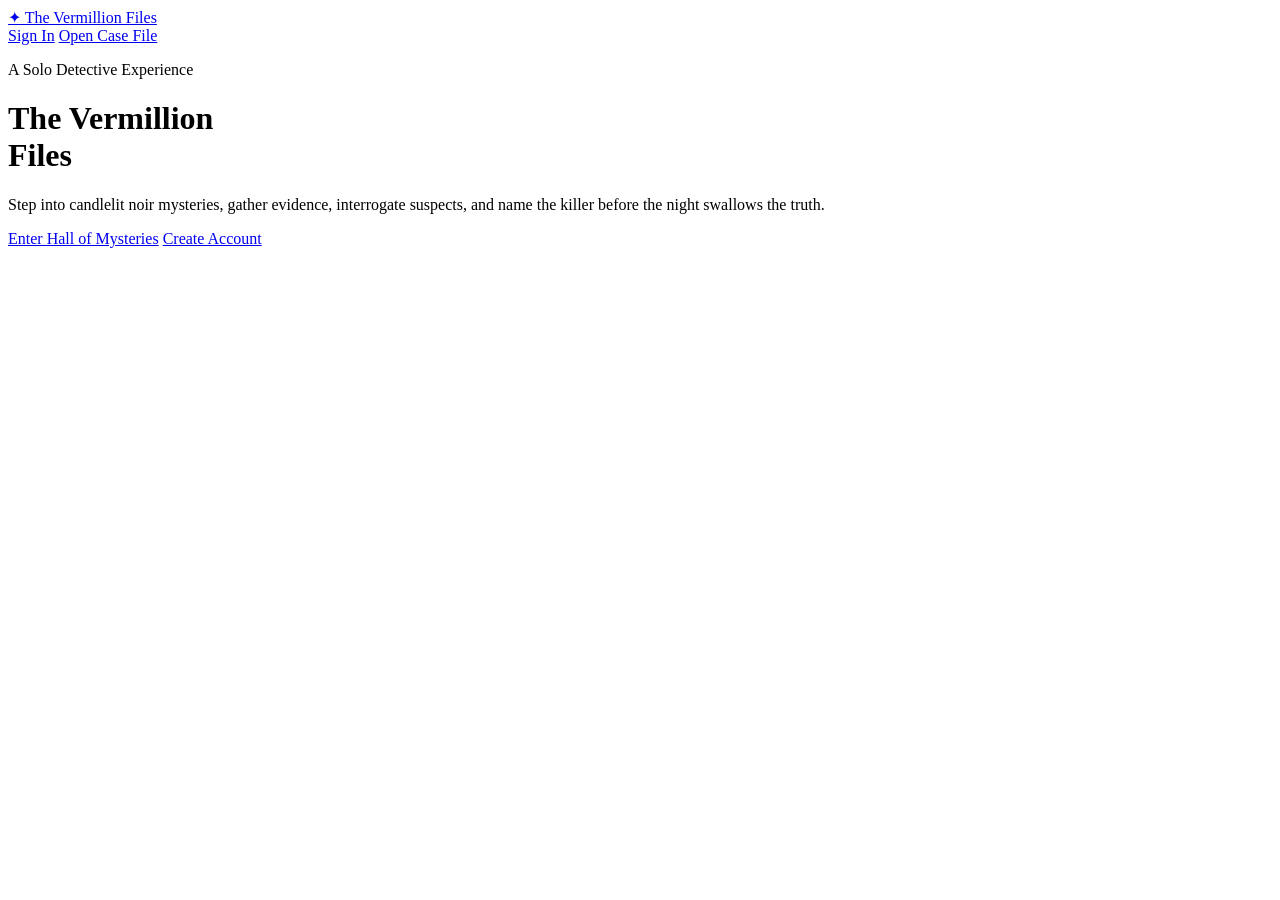
==== target/classes/static/index.html @ 071d6f50 "Initial Commit" ====
<!doctype html>
<html lang="en">
<head>
    <meta charset="UTF-8">
    <meta name="viewport" content="width=device-width, initial-scale=1.0">
    <title>Mystery Engine</title>
    <link rel="stylesheet" href="/styles.css">
</head>
<body>
<div class="container">
    <header class="topbar">
        <a href="/" class="brand">✦ The Vermillion Files</a>
        <div class="btn-row">
            <a class="btn-link" href="/login.html">Sign In</a>
            <a class="btn-link" href="/register.html">Open Case File</a>
        </div>
    </header>
    <p class="eyebrow">A Solo Detective Experience</p>
    <h1 class="candle-glow">The Vermillion<br>Files</h1>
    <p class="hero-text muted">Step into candlelit noir mysteries, gather evidence, interrogate suspects, and name the killer before the night swallows the truth.</p>
    <div class="card">
        <div class="btn-row">
            <a class="btn-link" href="/hall.html">Enter Hall of Mysteries</a>
            <a class="btn-link" href="/register.html">Create Account</a>
        </div>
    </div>
</div>
</body>
</html>
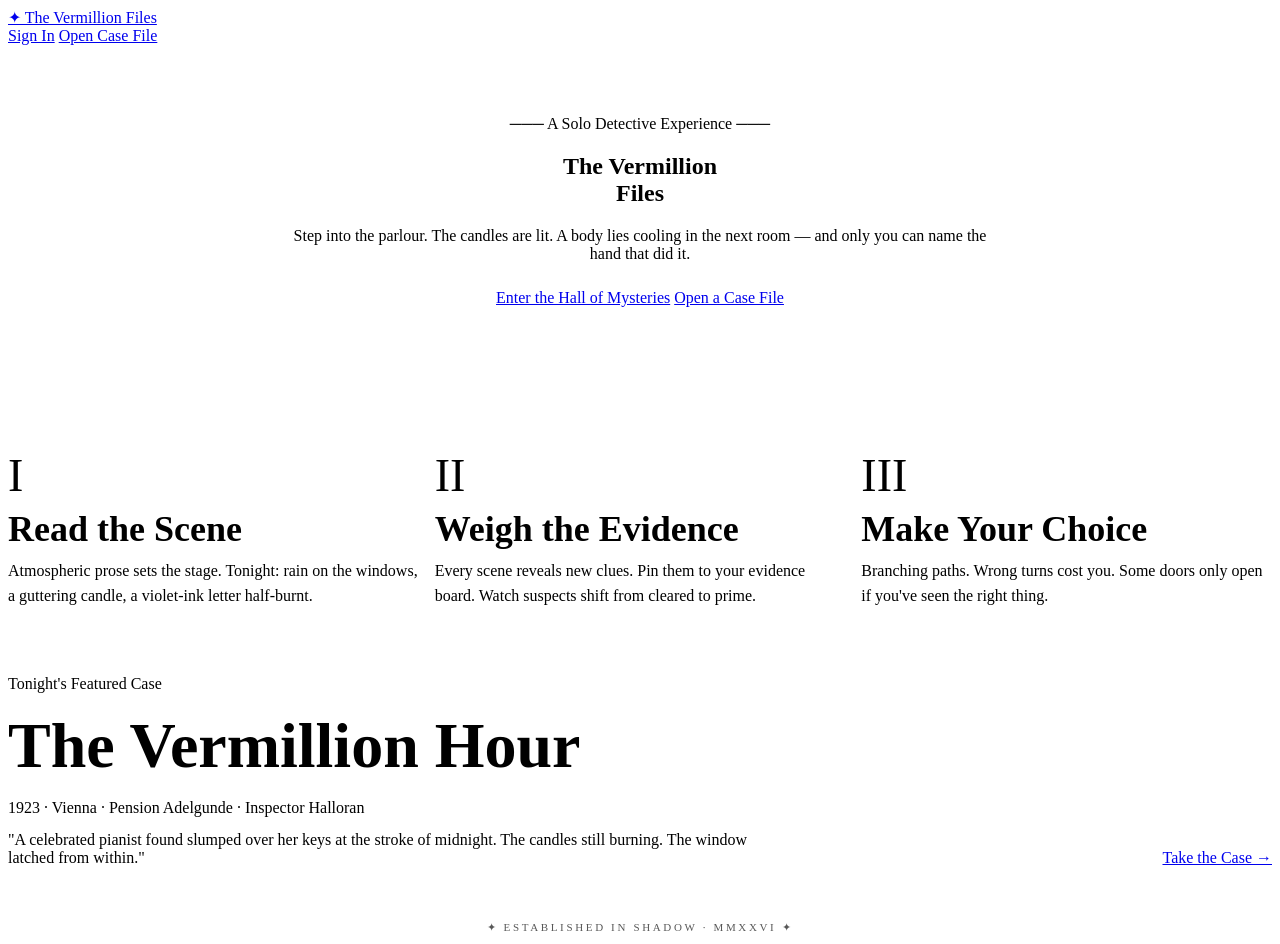
==== commit eb87f2c4: "UI updated: Hall page, Vermillion Hour, Game page redesign, and the Landing Page" ====
--- a/target/classes/static/index.html
+++ b/target/classes/static/index.html
@@ -5,6 +5,26 @@
     <meta name="viewport" content="width=device-width, initial-scale=1.0">
     <title>Mystery Engine</title>
     <link rel="stylesheet" href="/styles.css">
+    <style>
+        .landing-hero { text-align: center; padding: 54px 0 72px; }
+        .landing-hero .eyebrow { text-align: center; }
+        .landing-hero .hero-text { margin: 0 auto 26px; max-width: 720px; }
+        .landing-hero .btn-row { justify-content: center; }
+        .landing-steps { display: grid; grid-template-columns: repeat(3, 1fr); gap: 16px; margin: 24px 0 66px; }
+        .step-num { font-size: 46px; margin-bottom: 6px; color: var(--amber-glow); font-family: "Cormorant Garamond", serif; }
+        .step-title { margin: 0 0 8px; font-size: 36px; }
+        .step-copy { margin: 0; line-height: 1.6; }
+        .featured-wrap { margin-top: 8px; margin-bottom: 54px; }
+        .featured-row { display: flex; align-items: end; justify-content: space-between; gap: 24px; }
+        .featured-title { margin: 0 0 6px; font-size: 64px; }
+        .featured-sub { margin-bottom: 14px; }
+        .site-foot { text-align: center; font-size: 11px; opacity: 0.65; letter-spacing: 0.24em; text-transform: uppercase; margin-bottom: 10px; }
+        @media (max-width: 900px) {
+            .landing-steps { grid-template-columns: 1fr; }
+            .featured-row { flex-direction: column; align-items: flex-start; }
+            .featured-title { font-size: 50px; }
+        }
+    </style>
 </head>
 <body>
 <div class="container">
@@ -15,15 +35,49 @@
             <a class="btn-link" href="/register.html">Open Case File</a>
         </div>
     </header>
-    <p class="eyebrow">A Solo Detective Experience</p>
-    <h1 class="candle-glow">The Vermillion<br>Files</h1>
-    <p class="hero-text muted">Step into candlelit noir mysteries, gather evidence, interrogate suspects, and name the killer before the night swallows the truth.</p>
-    <div class="card">
+
+    <section class="landing-hero">
+        <p class="eyebrow">─── A Solo Detective Experience ───</p>
+        <h1 class="candle-glow">The Vermillion<br>Files</h1>
+        <p class="hero-text muted">Step into the parlour. The candles are lit. A body lies cooling in the next room — and only you can name the hand that did it.</p>
         <div class="btn-row">
-            <a class="btn-link" href="/hall.html">Enter Hall of Mysteries</a>
-            <a class="btn-link" href="/register.html">Create Account</a>
+            <a class="btn-link" href="/hall.html">Enter the Hall of Mysteries</a>
+            <a class="btn-link" href="/register.html">Open a Case File</a>
         </div>
-    </div>
+        <div class="amber-divider" style="max-width: 340px; margin: 46px auto 0;"></div>
+    </section>
+
+    <section class="landing-steps">
+        <article class="card">
+            <div class="step-num">I</div>
+            <h3 class="step-title">Read the Scene</h3>
+            <p class="step-copy muted">Atmospheric prose sets the stage. Tonight: rain on the windows, a guttering candle, a violet-ink letter half-burnt.</p>
+        </article>
+        <article class="card">
+            <div class="step-num">II</div>
+            <h3 class="step-title">Weigh the Evidence</h3>
+            <p class="step-copy muted">Every scene reveals new clues. Pin them to your evidence board. Watch suspects shift from cleared to prime.</p>
+        </article>
+        <article class="card">
+            <div class="step-num">III</div>
+            <h3 class="step-title">Make Your Choice</h3>
+            <p class="step-copy muted">Branching paths. Wrong turns cost you. Some doors only open if you've seen the right thing.</p>
+        </article>
+    </section>
+
+    <section class="featured-wrap">
+        <p class="meta">Tonight's Featured Case</p>
+        <div class="card hero-card featured-row">
+            <div>
+                <h2 class="featured-title">The Vermillion Hour</h2>
+                <p class="meta featured-sub">1923 · Vienna · Pension Adelgunde · Inspector Halloran</p>
+                <p class="hero-text muted" style="max-width: 760px; margin: 0;">"A celebrated pianist found slumped over her keys at the stroke of midnight. The candles still burning. The window latched from within."</p>
+            </div>
+            <a class="btn-link" href="/hall.html">Take the Case →</a>
+        </div>
+    </section>
+
+    <footer class="site-foot">✦ Established in Shadow · MMXXVI ✦</footer>
 </div>
 </body>
 </html>
